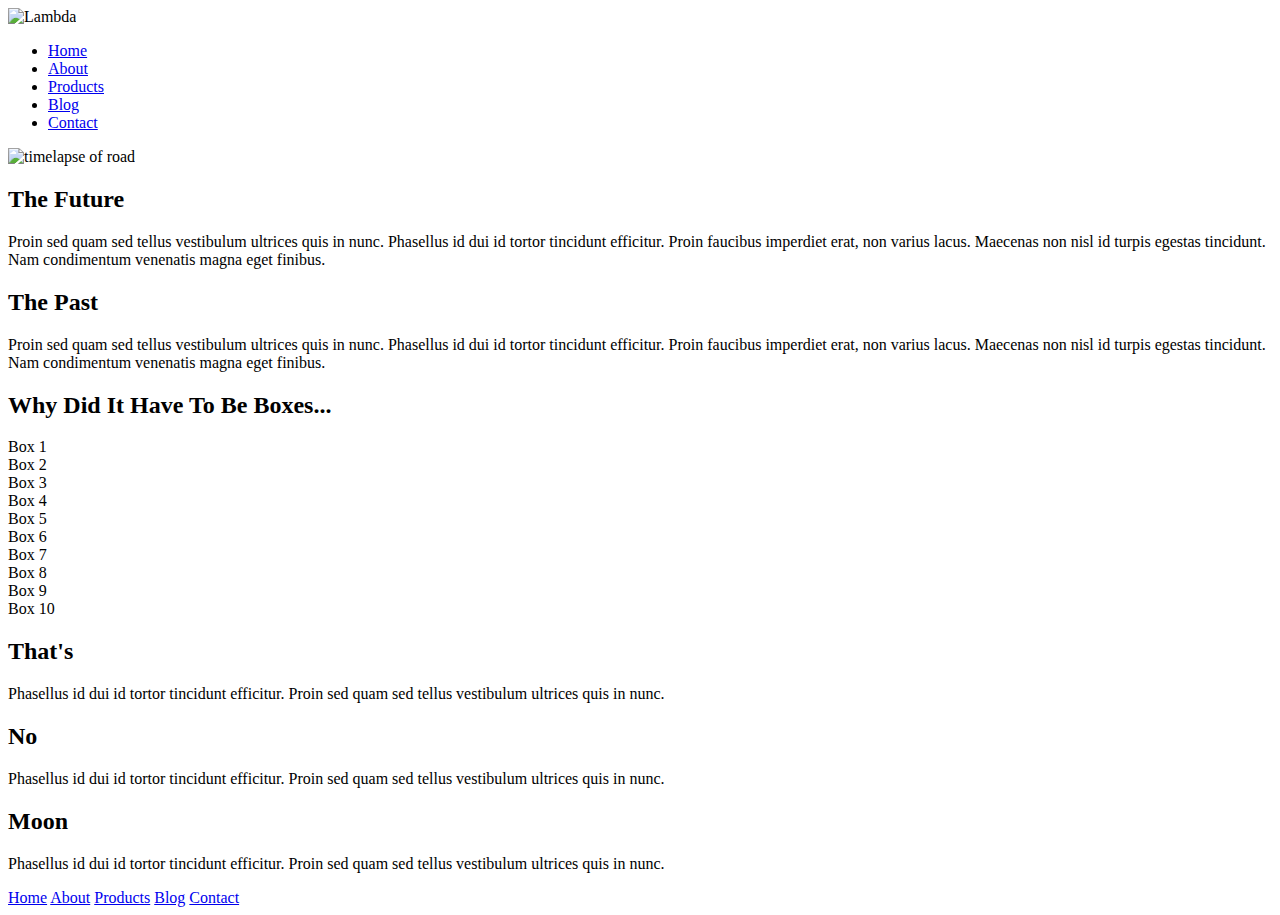
==== index.html @ 3c78ae85 "html for home page" ====
<!doctype html>

<html lang="en">
<head>
  <meta charset="utf-8">

  <title>Sprint Challenge - Home</title>

  <link href="https://fonts.googleapis.com/css?family=Roboto|Rubik" rel="stylesheet">
  <link rel="stylesheet" href="css/index.css">

</head>

<body>
    <header class="site-header">
        <div class="logo">
            <img src="./img/lambda-black.png" alt="Lambda">
        </div>
        <div class="header-nav">
            <nav class="main-nav">
                <ul class="pages">
                    <li class="home">
                        <a href="./index.html">
                        <span>Home</span>
                        </a>
                    </li>
                    <li class="About">
                        <a href="./about.html">
                        <span>About</span>
                        </a>
                    </li>
                    <li class="Products">
                        <a href="#">
                            <span>Products</span>
                        </a>
                    </li>
                    <li class="Blog">
                        <a href="#">
                            <span>Blog</span>
                        </a>
                    </li>
                    <li class="Contact">
                        <a href="#">
                            <span>Contact</span>
                        </a>
                    </li>
                </ul>
                <div class="header-img">
                    <img src="./img/jumbo.jpg" alt="timelapse of road">
                </div>
            </nav>
        </div>
    </header>
    <div class="container">

        <section class="top-content">
            <div class="text-container">
                <h2>The Future</h2>
                <p>Proin sed quam sed tellus vestibulum ultrices quis in nunc. Phasellus id dui id tortor tincidunt efficitur. Proin faucibus imperdiet erat, non varius lacus. Maecenas non nisl id turpis egestas tincidunt. Nam condimentum venenatis magna eget finibus.</p>
            </div>
            <div class="text-container">
                <h2>The Past</h2>
                <p>Proin sed quam sed tellus vestibulum ultrices quis in nunc. Phasellus id dui id tortor tincidunt efficitur. Proin faucibus imperdiet erat, non varius lacus. Maecenas non nisl id turpis egestas tincidunt. Nam condimentum venenatis magna eget finibus.</p>
            </div>
        </section>

        <section class="middle-content">

            <h2>Why Did It Have To Be Boxes...</h2>

            <div class="boxes">
                <div class="box">Box 1</div>
                <div class="box">Box 2</div>
                <div class="box">Box 3</div>
                <div class="box">Box 4</div>
                <div class="box">Box 5</div>
                <div class="box">Box 6</div>
                <div class="box">Box 7</div>
                <div class="box">Box 8</div>
                <div class="box">Box 9</div>
                <div class="box">Box 10</div>
            </div>

        </section>

        <section class="bottom-content">

            <div class="text-container">
                <h2>That's</h2>
                <p>Phasellus id dui id tortor tincidunt efficitur. Proin sed quam sed tellus vestibulum ultrices quis in nunc.</p>
            </div>
            <div class="text-container">
                <h2>No</h2>
                <p>Phasellus id dui id tortor tincidunt efficitur. Proin sed quam sed tellus vestibulum ultrices quis in nunc.</p>
            </div>
            <div class="text-container">
                <h2>Moon</h2>
                <p>Phasellus id dui id tortor tincidunt efficitur. Proin sed quam sed tellus vestibulum ultrices quis in nunc.</p>
            </div>

        </section>

        <footer>
            <nav>
                <a href="#">Home</a>
                <a href="./about.html">About</a>
                <a href="#">Products</a>
                <a href="#">Blog</a>
                <a href="#">Contact</a>
            </nav>
        </footer>
    </div><!-- container -->
</body>
</html>
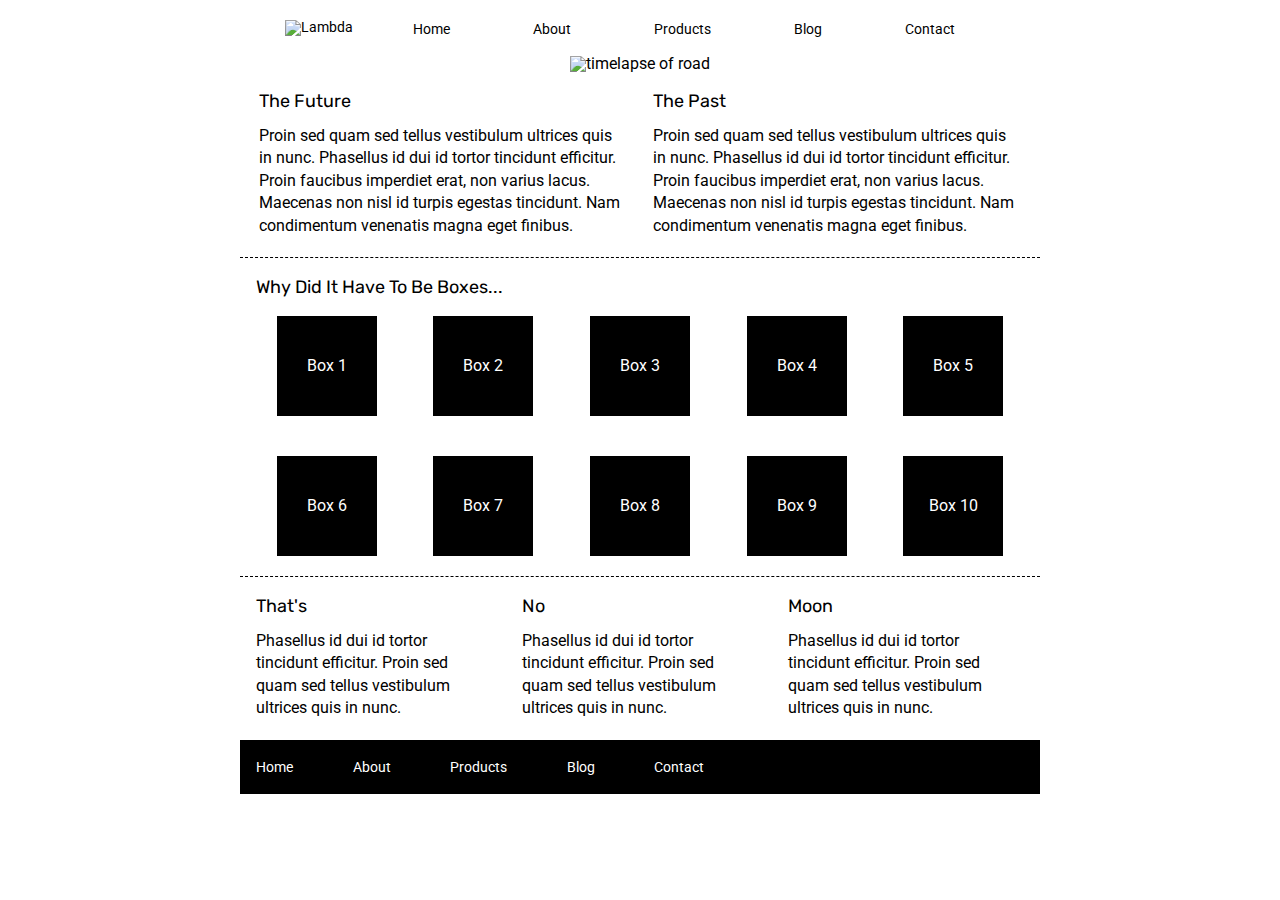
==== commit 03be4613: "html update for nav and css done for homepage" ====
--- a/index.html
+++ b/index.html
@@ -12,45 +12,19 @@
 </head>
 
 <body>
-    <header class="site-header">
-        <div class="logo">
+    <header>
             <img src="./img/lambda-black.png" alt="Lambda">
-        </div>
-        <div class="header-nav">
-            <nav class="main-nav">
-                <ul class="pages">
-                    <li class="home">
-                        <a href="./index.html">
-                        <span>Home</span>
-                        </a>
-                    </li>
-                    <li class="About">
-                        <a href="./about.html">
-                        <span>About</span>
-                        </a>
-                    </li>
-                    <li class="Products">
-                        <a href="#">
-                            <span>Products</span>
-                        </a>
-                    </li>
-                    <li class="Blog">
-                        <a href="#">
-                            <span>Blog</span>
-                        </a>
-                    </li>
-                    <li class="Contact">
-                        <a href="#">
-                            <span>Contact</span>
-                        </a>
-                    </li>
-                </ul>
-                <div class="header-img">
-                    <img src="./img/jumbo.jpg" alt="timelapse of road">
-                </div>
+            <nav>
+                <a href="#">Home</a>
+                <a href="./about.html">About</a>
+                <a href="#">Products</a>
+                <a href="#">Blog</a>
+                <a href="#">Contact</a>
             </nav>
-        </div>
     </header>
+    <div class="header-img">
+        <img src="./img/jumbo.jpg" alt="timelapse of road">
+    </div>
     <div class="container">
 
         <section class="top-content">
--- a/css/index.css
+++ b/css/index.css
@@ -0,0 +1,176 @@
+/* http://meyerweb.com/eric/tools/css/reset/
+   v2.0 | 20110126
+   License: none (public domain)
+*/
+
+html, body, div, span, applet, object, iframe,
+h1, h2, h3, h4, h5, h6, p, blockquote, pre,
+a, abbr, acronym, address, big, cite, code,
+del, dfn, em, img, ins, kbd, q, s, samp,
+small, strike, strong, sub, sup, tt, var,
+b, u, i, center,
+dl, dt, dd, ol, ul, li,
+fieldset, form, label, legend,
+table, caption, tbody, tfoot, thead, tr, th, td,
+article, aside, canvas, details, embed,
+figure, figcaption, footer, header, hgroup,
+menu, nav, output, ruby, section, summary,
+time, mark, audio, video {
+	margin: 0;
+	padding: 0;
+	border: 0;
+	font-size: 100%;
+	font: inherit;
+	vertical-align: baseline;
+}
+/* HTML5 display-role reset for older browsers */
+article, aside, details, figcaption, figure,
+footer, header, hgroup, menu, nav, section {
+	display: block;
+}
+body {
+	line-height: 1;
+}
+ol, ul {
+	list-style: none;
+}
+blockquote, q {
+	quotes: none;
+}
+blockquote:before, blockquote:after,
+q:before, q:after {
+	content: '';
+	content: none;
+}
+table {
+	border-collapse: collapse;
+	border-spacing: 0;
+}
+
+* {
+    box-sizing: border-box;
+}
+
+html, body {
+    height: 100%;
+    font-family: 'Roboto', sans-serif;
+}
+
+h1, h2, h3, h4, h5 {
+    font-size: 18px;
+    margin-bottom: 15px;
+    font-family: 'Rubik', sans-serif;
+}
+
+p {
+    line-height: 1.4;
+}
+
+header {
+    width: 60%;
+    display: flex;
+    justify-content: center;
+    align-items: flex-end;
+    padding: 20px 2%;
+    font-size: 14px;
+    margin-left: 20%;
+}
+
+header nav a {
+    padding-left: 40px;
+    padding-right: 40px;
+}
+
+header img {
+    padding-right: 20px;
+}
+
+header nav a {
+    color: black;
+    text-decoration: none;
+}
+
+.header-img {
+    display: flex;
+    justify-content: center;
+    margin-bottom: 20px;
+}
+
+.container {
+    width: 800px;
+    margin: 0 auto;
+}
+
+.top-content {
+    display: flex;
+    flex-wrap: wrap;
+    justify-content: space-evenly;
+    margin-bottom: 20px;
+    border-bottom: 1px dashed black;
+}
+
+.top-content .text-container {
+    width: 48%;
+    padding: 0 1%;
+    padding-bottom: 20px;
+}
+
+.middle-content {
+    margin-bottom: 20px;
+    border-bottom: 1px dashed black;
+}
+
+.middle-content h2 {
+    padding: 0 2%;
+    margin-bottom: 0;
+}
+
+.middle-content .boxes {
+    display: flex;
+    flex-wrap: wrap;
+    justify-content: space-evenly;
+}
+
+.middle-content .boxes .box {
+    width: 12.5%;
+    height: 100px;
+    background: black;
+    margin: 20px 2.5%;
+    color: white;
+    display: flex;
+    align-items: center;
+    justify-content: center;
+}
+
+.bottom-content {
+    display: flex;
+    margin: 0 2% 20px;
+    justify-content: space-around;
+}
+
+.bottom-content .text-container {
+    padding-right: 4%;
+}
+
+.bottom-content .text-container:last-child {
+    padding-right: 0;
+}
+
+footer {
+    width: 100%;
+    background: black;
+}
+
+footer nav {
+    width: 60%;
+    display: flex;
+    justify-content: space-between;
+    align-items: center;
+    padding: 20px 2%;
+    font-size: 14px;
+}
+
+footer nav a {
+    color: white;
+    text-decoration: none;
+}
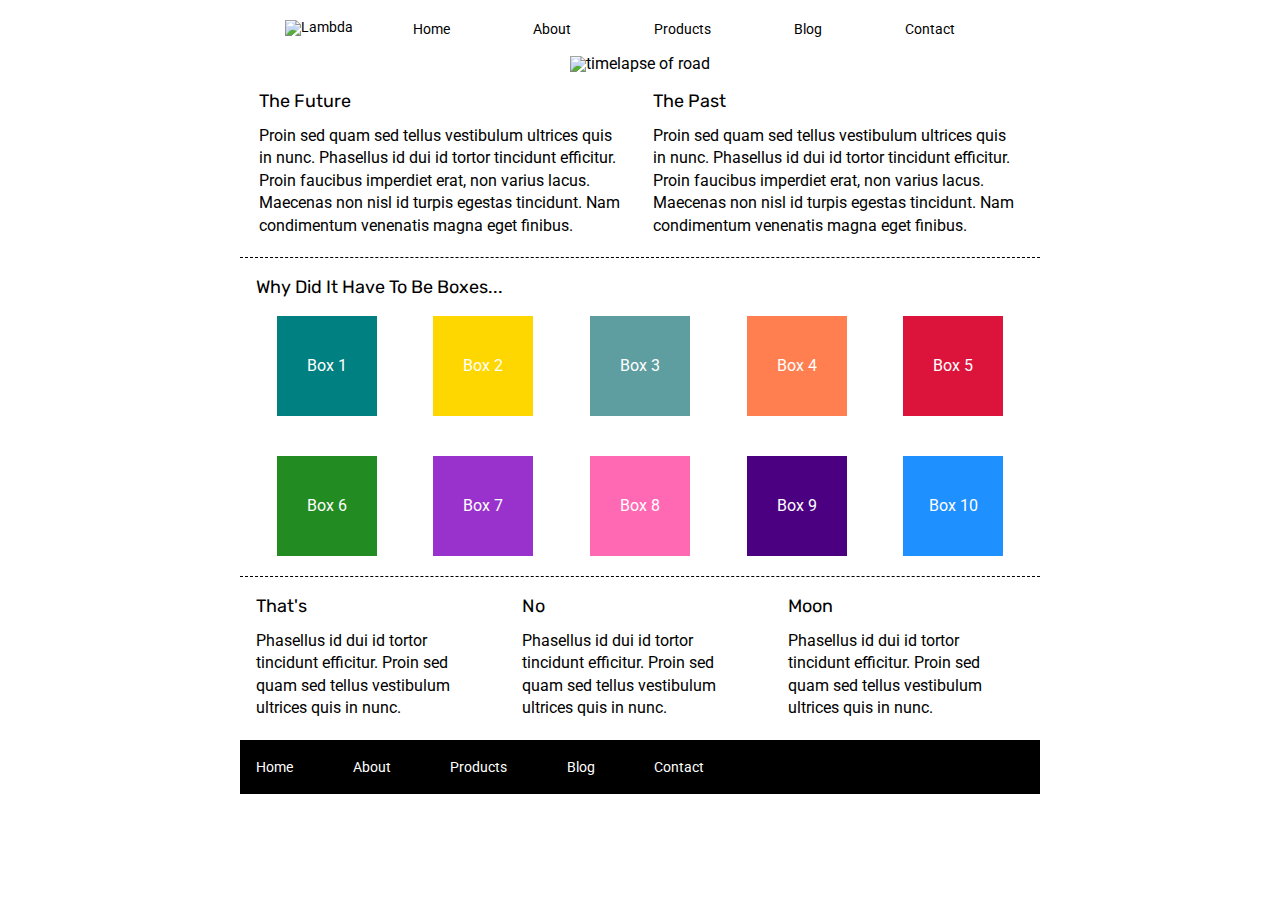
==== commit c46a2a9b: "final update" ====
--- a/index.html
+++ b/index.html
@@ -43,16 +43,16 @@
             <h2>Why Did It Have To Be Boxes...</h2>
 
             <div class="boxes">
-                <div class="box">Box 1</div>
-                <div class="box">Box 2</div>
-                <div class="box">Box 3</div>
-                <div class="box">Box 4</div>
-                <div class="box">Box 5</div>
-                <div class="box">Box 6</div>
-                <div class="box">Box 7</div>
-                <div class="box">Box 8</div>
-                <div class="box">Box 9</div>
-                <div class="box">Box 10</div>
+                <div class="box1">Box 1</div>
+                <div class="box2">Box 2</div>
+                <div class="box3">Box 3</div>
+                <div class="box4">Box 4</div>
+                <div class="box5">Box 5</div>
+                <div class="box6">Box 6</div>
+                <div class="box7">Box 7</div>
+                <div class="box8">Box 8</div>
+                <div class="box9">Box 9</div>
+                <div class="box10">Box 10</div>
             </div>
 
         </section>
--- a/css/index.css
+++ b/css/index.css
@@ -142,6 +142,115 @@
     justify-content: center;
 }
 
+.box1 {
+    background-color: teal;
+    width: 12.5%;
+    height: 100px;
+    margin: 20px 2.5%;
+    color: white;
+    display: flex;
+    align-items: center;
+    justify-content: center;
+}
+
+.box2 {
+    background-color: gold;
+    width: 12.5%;
+    height: 100px;
+    margin: 20px 2.5%;
+    color: white;
+    display: flex;
+    align-items: center;
+    justify-content: center;
+}
+
+.box3 {
+    background-color: cadetblue;
+    width: 12.5%;
+    height: 100px;
+    margin: 20px 2.5%;
+    color: white;
+    display: flex;
+    align-items: center;
+    justify-content: center;
+}
+
+.box4 {
+    background-color: coral;
+    width: 12.5%;
+    height: 100px;
+    margin: 20px 2.5%;
+    color: white;
+    display: flex;
+    align-items: center;
+    justify-content: center;
+}
+
+.box5 {
+    background-color: crimson;
+    width: 12.5%;
+    height: 100px;
+    margin: 20px 2.5%;
+    color: white;
+    display: flex;
+    align-items: center;
+    justify-content: center;
+}
+
+.box6 {
+    background-color: forestgreen;
+    width: 12.5%;
+    height: 100px;
+    margin: 20px 2.5%;
+    color: white;
+    display: flex;
+    align-items: center;
+    justify-content: center;
+}
+.box7 {
+    background-color: darkorchid;
+    width: 12.5%;
+    height: 100px;
+    margin: 20px 2.5%;
+    color: white;
+    display: flex;
+    align-items: center;
+    justify-content: center;
+}
+
+.box8 {
+    background-color: hotpink;
+    width: 12.5%;
+    height: 100px;
+    margin: 20px 2.5%;
+    color: white;
+    display: flex;
+    align-items: center;
+    justify-content: center;
+}
+
+.box9 {
+    background-color: indigo;
+    width: 12.5%;
+    height: 100px;
+    margin: 20px 2.5%;
+    color: white;
+    display: flex;
+    align-items: center;
+    justify-content: center;
+}
+
+.box10 {
+    background-color: dodgerblue;
+    width: 12.5%;
+    height: 100px;
+    margin: 20px 2.5%;
+    color: white;
+    display: flex;
+    align-items: center;
+    justify-content: center;
+}
+
 .bottom-content {
     display: flex;
     margin: 0 2% 20px;
